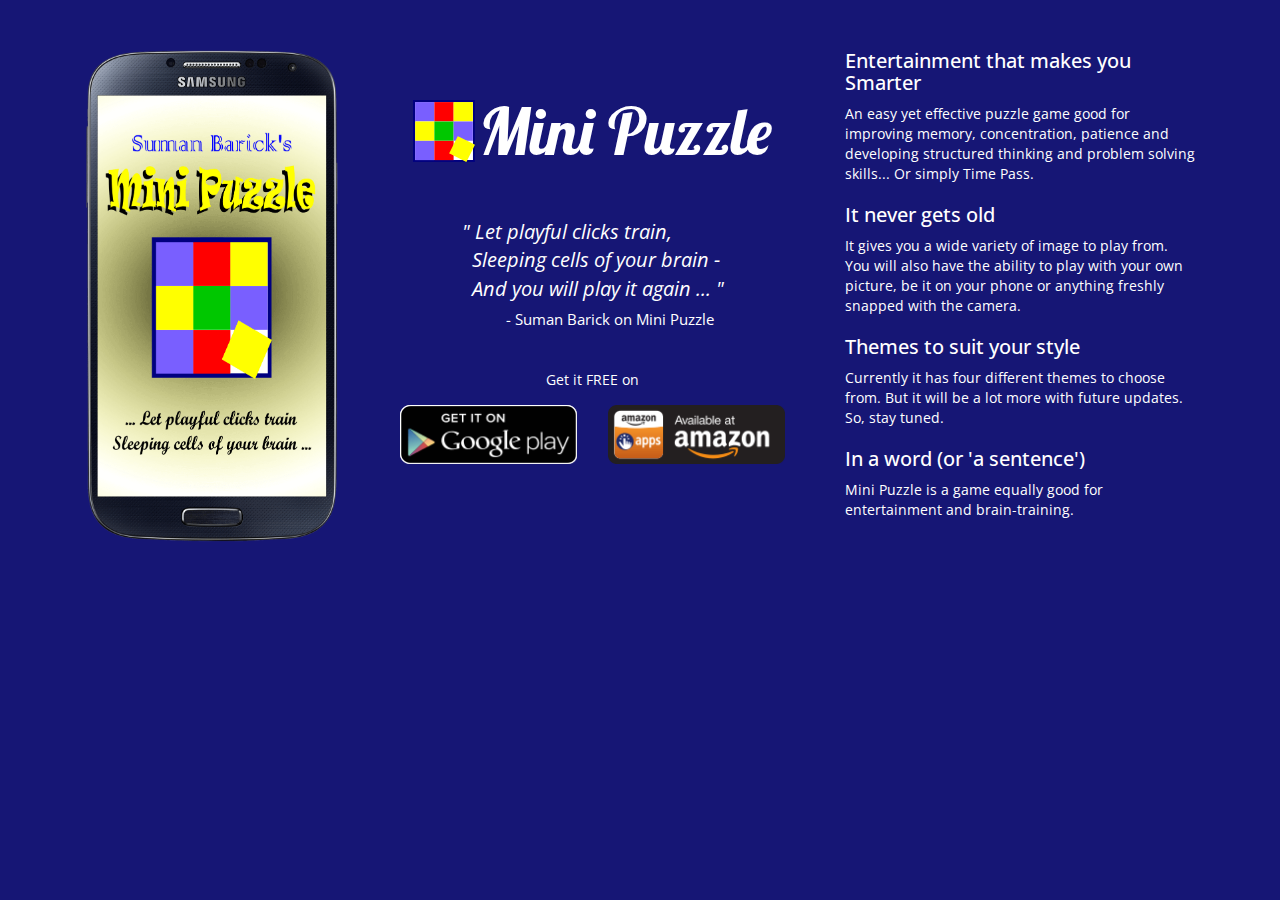
==== sections/apps/minipuzzle/index.html @ bdc18160 "new website files" ====
<!DOCTYPE html>
<html lang="en">
    <head>
        <meta charset="utf-8">
        <meta http-equiv="X-UA-Compatible" content="IE=edge">
        <meta name="viewport" content="width=device-width, initial-scale=1">
        <meta name="description" content="">
        <meta name="author" content="">
        <title>Suman Barick - A Autobiographic Website</title>

        <!-- Bootstrap Core CSS -->
        <link href="../../../bootstrap/css/bootstrap.min.css" rel="stylesheet">
        <!-- Font Awesome CSS -->
        <link href="../../../css/font-awesome.min.css" rel="stylesheet">
		<!-- Custom CSS -->
        <link href="../../../css/animate.css" rel="stylesheet">
        <!-- Custom CSS -->
        <link href="../../../css/style.css" rel="stylesheet">
        <!-- Custom Fonts -->
        <link href='http://fonts.googleapis.com/css?family=Lobster' rel='stylesheet' type='text/css'>

        <!-- Template js -->
        <script src="../../../js/jquery-2.1.1.min.js"></script>
        <script src="../../../bootstrap/js/bootstrap.min.js"></script>
        <!--<script src="js/jquery.appear.js"></script>
        <script src="js/contact_me.js"></script>
        <script src="js/jqBootstrapValidation.js"></script>
        <script src="js/modernizr.custom.js"></script>
        <script src="js/script.js"></script>-->

        <!--[if lt IE 9]>
            <script src="https://oss.maxcdn.com/libs/html5shiv/3.7.0/html5shiv.js"></script>
            <script src="https://oss.maxcdn.com/libs/respond.js/1.4.2/respond.min.js"></script>
        <![endif]-->
        <base target="_blank" />
    </head>
    
    <body>
        <div class="mainbody-section text-center">
            <div class="container">
                <!-- left col -->
                <div class="col-xs-12 col-sm-4 col-md-3 app-mockup animateSlideInLeft">
                    <img src="images/1080x1920_galaxys4_black_portrait.png" class="img-responsive"/>
                </div>

                <!-- mid col -->
                <div class="col-xs-12 col-sm-8 col-md-5 app-profile animateSlideInDown">
                    <div class="app-title row">
                        <img src="images/62.png"/>
                        <span class="app-name">Mini Puzzle</span>
                    </div>       
                    <label class="app-quotation">
                        " Let playful clicks train, <br/>
                        &nbsp;&nbsp;Sleeping cells of your brain - <br/>
                        &nbsp;&nbsp;And you will play it again ... " <br/>
                        <span class="quote-sign">- Suman Barick on Mini Puzzle</span>
                    </label>

                    <div class="col-xs-12 app-store-logos">
                        <span class="col-xs-12">Get it FREE on</span>
                        <div class="col-xs-12 col-sm-6 app-store">
                            <a href="https://play.google.com/store/apps/details?id=in.barick.cordova.minipuzzle"><img src="../storelogos/playstore.png" class="img-responsive"></a>
                        </div>
                        <div class="col-xs-12 col-sm-6 app-store">
                            <a href="http://www.amazon.com/dp/B017X1OE50/"><img src="../storelogos/amazon.png" class="img-responsive"></a>
                        </div>
                    </div>
                </div>
                <!-- right col -->
                <div class="col-xs-12 col-sm-12 col-md-4 app-feature animateSlideInRight">
                    <!--<h1>Android Version</h1>
                    <span>2.3.3 and up</span>

                    <h1>Windows Phone Version</h1>
                    <span>Windows Phone 8.1</span>

                    <h1>Content Rating</h1>
                    <span>Rated for 3+ in Google Play Store</span>

                    <h1>Size</h1>
                    <span>2.6M</span>

                    <h1>Price</h1>
                    <span>Free</span>-->
                    <h1 class="marginTop0">Entertainment that makes you Smarter</h1>
                    <span>
                    An easy yet effective puzzle game good for improving memory, concentration, patience and developing structured thinking and problem solving skills... Or simply Time Pass.
                    </span>

                    <h1>It never gets old</h1>
                    <span>
                    It gives you a wide variety of image to play from. You will also have the ability to play with your own picture, be it on your phone or anything freshly snapped with the camera.
                    </span>

                    <h1>Themes to suit your style</h1>
                    <span>Currently it has four different themes to choose from. But it will be a lot more with future updates. So, stay tuned.
                    </span>

                    <h1>In a word (or 'a sentence')</h1>
                    <span>Mini Puzzle is a game equally good for entertainment and brain-training.</span>
                </div>
            </div>
        </div>        
    </body>
</html>
---- css/style.css ----
@import url(http://fonts.googleapis.com/css?family=Open+Sans:400,300,700,600);
@import url(http://fonts.googleapis.com/css?family=Oswald:400,300);


body {
    /*background: url("../images/northern-light-984001_640.jpg") no-repeat;    
    background-attachment: fixed;
    background-size: cover;
    background-position: 50% 50%;*/
    background: #161675;
    font-family: 'Open Sans', sans-serif;
    color: #FFF;
}

a,
a:hover,
a:focus,
a:active,
a.active {
    outline: 0;
}

ul,ol {
    margin: 0;
    padding: 0;
}

li {
    list-style: none;
}

a {
    color: #FF432E;
    text-decoration: none;
}

a:hover {
    text-decoration: none;
}

p {
    font-family: 'Open Sans', sans-serif;
    font-size: 13px;
    line-height: 21px;
}

.marginTop0 {
    margin-top: 0 !important;
}


.btn-primary {
    border-color: #FF432E;
    background-color: #FF432E;
    text-transform: uppercase;
    font-weight: 300;
    color: #fff;
    -webkit-border-radius:3px;
    -moz-border-radius:3px;
    -o-border-radius:3px;
    border-radius:3px;
    -webkit-transition: all 0.3s;
    -moz-transition: all 0.3s;
    -o-transition: all 0.3s;
    transition: all 0.3s;
}

.btn-primary:hover,
.btn-primary:focus,
.btn-primary:active,
.btn-primary.active,
.open .dropdown-toggle.btn-primary {
    color: #fff;
    border-color: #ea321e;
    background-color: none !important;
}

.btn-primary.disabled,
.btn-primary[disabled],
fieldset[disabled] .btn-primary,
.btn-primary.disabled:hover,
.btn-primary[disabled]:hover,
fieldset[disabled] .btn-primary:hover,
.btn-primary.disabled:focus,
.btn-primary[disabled]:focus,
fieldset[disabled] .btn-primary:focus,
.btn-primary.disabled:active,
.btn-primary[disabled]:active,
fieldset[disabled] .btn-primary:active,
.btn-primary.disabled.active,
.btn-primary[disabled].active,
fieldset[disabled] .btn-primary.active {
    border-color: #FF432E;
    background-color: #FF432E;
}


/**** Start Section Title Section ****/

.section-title h3{
    color: #666 !important;
    //font-style: italic;
    font-size: 28px;
    font-family: 'Oswald', sans-serif;
    text-transform: none;
}

.section-title p {
    padding-bottom: 60px;
    color: #999;
    font-size: 18px;
    //font-style: italic;
    font-weight: 300;
}


/**** Start Logo Section ****/

#logo-section {
    
}

.logo h1 {
    font-family: 'Lobster', cursive;
    color: #fff;
    font-size: 60px;
}

.logo span {
    color: #FFF;
    font-size: 16px;
}



/**** Start Background Color ****/

.blue {
    background: #28ABE3;
}

.fb-blue {
    background: #3b5998;
}

.twitter-blue {
    background: #0099e5;
}

.green {
    background: #72bf48;
}

.red {
    background: #FF432E;
}

.light-red {
    background: #FB6648;
}

.light-orange {
    background: #FA6900;
}

.color {
    background: #0ECEAB;
}



/**** Start Main Body Section ****/

.mainbody-section {
    padding-top: 50px;
    padding-bottom: 30px;    
}

.menu-item {
    color: #fff;
    padding-top: 20px;
    padding-bottom: 20px;
    margin-bottom: 30px;
	-webkit-transition: all 0.3s;
	transition: all 0.3s;
	
}

.menu-item a {
    color: #fff;
    display: block;
    text-decoration: none !important;
	-webkit-transition: all 0.3s;
	transition: all 0.3s;
}

.menu-item a p {
    font-family: 'Oswald', sans-serif;
    font-weight: 300;
    font-size: 20px;
}

.menu-item a i {
    font-size: 50px;
    padding-bottom: 20px;
}

.menu-item:hover a {
    text-decoration: none;
    //color: #333;
	animation: wobble;
	-webkit-animation: wobble;
	animation-duration: 1000ms;
	-webkit-animation-duration: 1000ms;
}

@media only screen 
and (min-width : 600px) 
and (max-width : 991px) {
    
    .menu-item {
        display: inline-block;
        width: 32.8%;
    }
    
    .menu-item.responsive {
        width: 49.5%;
        float: left;
        margin-right: 3px;
    }
    
    .menu-item.responsive-2 {
        width: 49.5%;
        float: right;
    }
    
}



@media only screen 
and (min-width : 992px) 
and (max-width : 1199px) {
    
    .menu-item {
        padding-top: 15px;
        padding-bottom: 15px;
    }
    
    .menu-item a i {
        font-size: 32px;
    }
    
    .menu-item a p {
        font-size: 16px;
    }
    
}


.home-slider img {
    width: 100%;
    height: auto;
}

.home-slider .carousel-indicators {
    position: absolute;
    bottom: 10%;
}

.home-slider .carousel-indicators .active {
	background-color: #FF432E;
}

.copyright {
    background: rgba( 0, 0, 0, 0.7);
    color: #fff;
    padding-top: 20px;
    padding-bottom: 20px;
}


/* progress bar */

.skill {
    padding-bottom: 5px;
}

.skill p {
  margin-bottom:7px;

}

.progress {
  background: #fff;
  overflow: visible;
  height: 20px;
  margin-bottom: 10px;
  background-color: #f9f9f9;
  border-radius: 0px;
  -webkit-box-shadow: none;
  box-shadow: none;
}

.progress-bar {
    background: #FF432E;
  float: left;
  height: 100%;
  font-size: 12px;
  color: #ffffff;
  text-align: center;
  -webkit-box-shadow: none;
  box-shadow: none;
  -webkit-transition: width 0.6s ease;
  transition: width 0.6s ease;
  position:relative;
}

 .progress-bar-span { 
 opacity:1;
 position:absolute;
 top:-5px;
 background:#ACB2B8;
 padding:3px 10px;
 color:#FFF;
 border-radius: 0px;
 right:0px;
    -webkit-transition: all .5s ease-in-out;
  -moz-transition: all .5s ease-in-out;
  -o-transition: all .5s ease-in-out;
  -ms-transition: all .5s ease-in-out;
  transition: all .5s ease-in-out; 
 }

.skill:hover .progress-bar-span {
  opacity:1;
    -webkit-transition: all .5s ease-in-out;
  -moz-transition: all .5s ease-in-out;
  -o-transition: all .5s ease-in-out;
  -ms-transition: all .5s ease-in-out;
  transition: all .5s ease-in-out;
}

/*Apps page start*/

.app-mockup {
    
}

.app-quotation {
    font-size: 20px;
    font-weight: normal;
    font-style: italic;
    text-align: left;
    margin-top: 40px;
}

.app-quotation .quote-sign {
    font-size: 15px;
    font-style: normal;
    text-align: right;
    display: block;
    padding: 5px 10px;
}

.app-title {
    margin-top: 35px;
} 

.app-title .app-name {
    font-family: 'Lobster', cursive;
    font-size: 65px;
    vertical-align: middle;
}

.app-store-logos {
    margin-top: 30px;
}

.app-store-logos .app-store {
    margin-top: 15px
}

.animateSlideInRight {
    animation: slideInRight;
    -webkit-animation: slideInRight;
    animation-duration: 1000ms;
    -webkit-animation-duration: 1000ms;
}

.animateSlideInLeft {
    animation: slideInLeft;
    -webkit-animation: slideInLeft;
    animation-duration: 1000ms;
    -webkit-animation-duration: 1000ms;
}

.animateSlideInUp {
    animation: slideInUp;
    -webkit-animation: slideInUp;
    animation-duration: 1000ms;
    -webkit-animation-duration: 1000ms;
}

.animateSlideInDown {
    animation: slideInDown;
    -webkit-animation: slideInDown;
    animation-duration: 1000ms;
    -webkit-animation-duration: 1000ms;
}

.app-feature {
    text-align: left;
}

.app-feature h1 {
    font-size: 20px;
}

@media (max-width: 991px) {
   .app-feature {
        margin-top: 45px;
    } 
}

@media (max-width: 767px) {
    .app-title .app-name {
        font-size: 40px;
    }

    .app-quotation {
        font-size: 18px;
    }

    .app-store-logos {
        margin-top: 10px;
    }
}
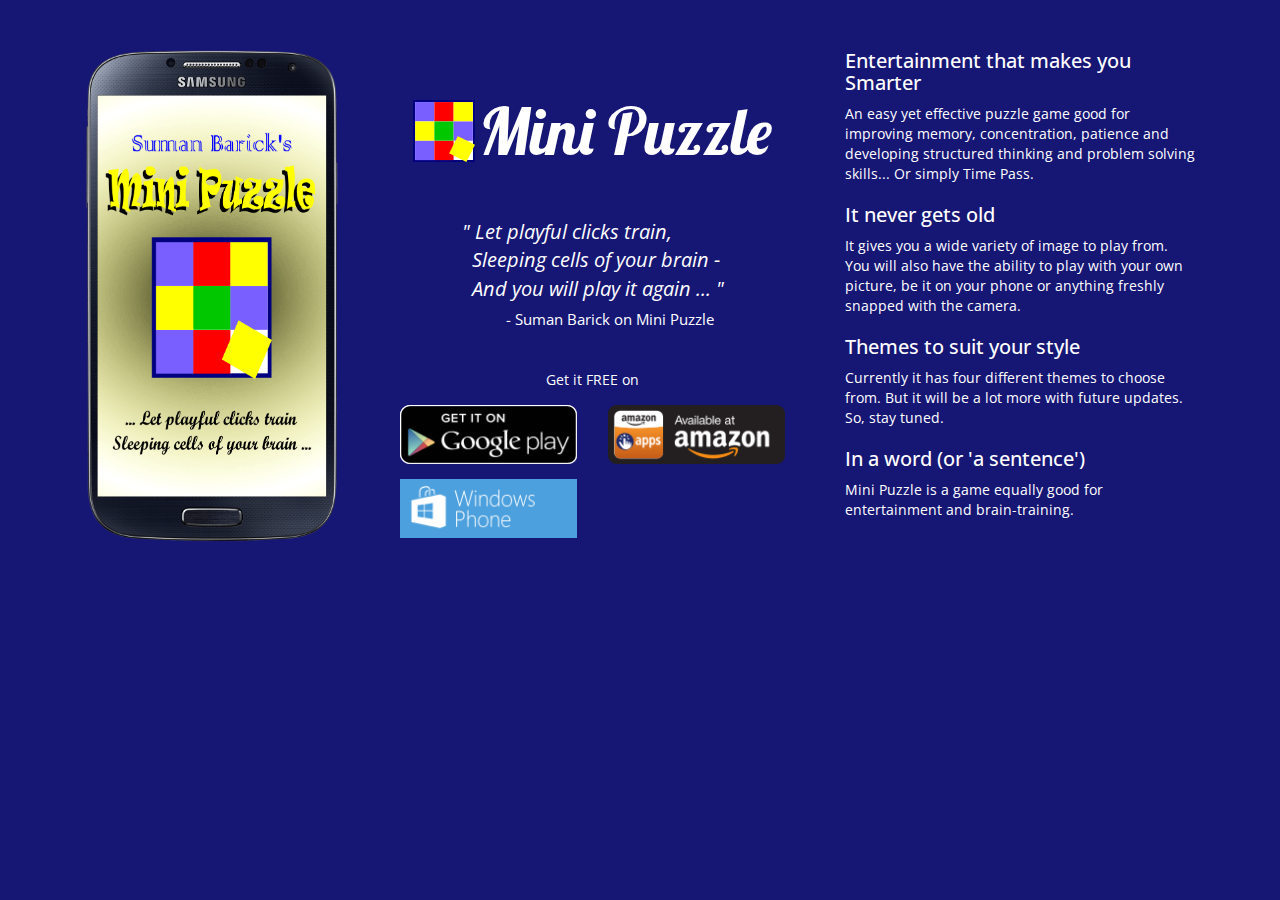
==== commit 8fa01415: "Windows store info added" ====
--- a/sections/apps/minipuzzle/index.html
+++ b/sections/apps/minipuzzle/index.html
@@ -64,6 +64,9 @@
                         <div class="col-xs-12 col-sm-6 app-store">
                             <a href="http://www.amazon.com/dp/B017X1OE50/"><img src="../storelogos/amazon.png" class="img-responsive"></a>
                         </div>
+                        <div class="col-xs-12 col-sm-6 app-store">
+                            <a href="https://www.microsoft.com/en-us/store/games/mini-puzzle/9nblggh6gv5r"><img src="../storelogos/wpstore.png" class="img-responsive"></a>
+                        </div>
                     </div>
                 </div>
                 <!-- right col -->
--- a/css/style.css
+++ b/css/style.css
@@ -435,4 +435,24 @@
     .app-store-logos {
         margin-top: 10px;
     }
+}
+
+.sample {
+    padding: 15px 0;
+    width: 100%;
+}
+
+.sample img {
+    margin-bottom: 10px;
+}
+
+.sample a {
+    display: block;
+}
+
+.sample a p {
+    font-family: 'Oswald', sans-serif;
+    font-weight: 300;
+    font-size: 20px;
+    color: #FFF;
 }